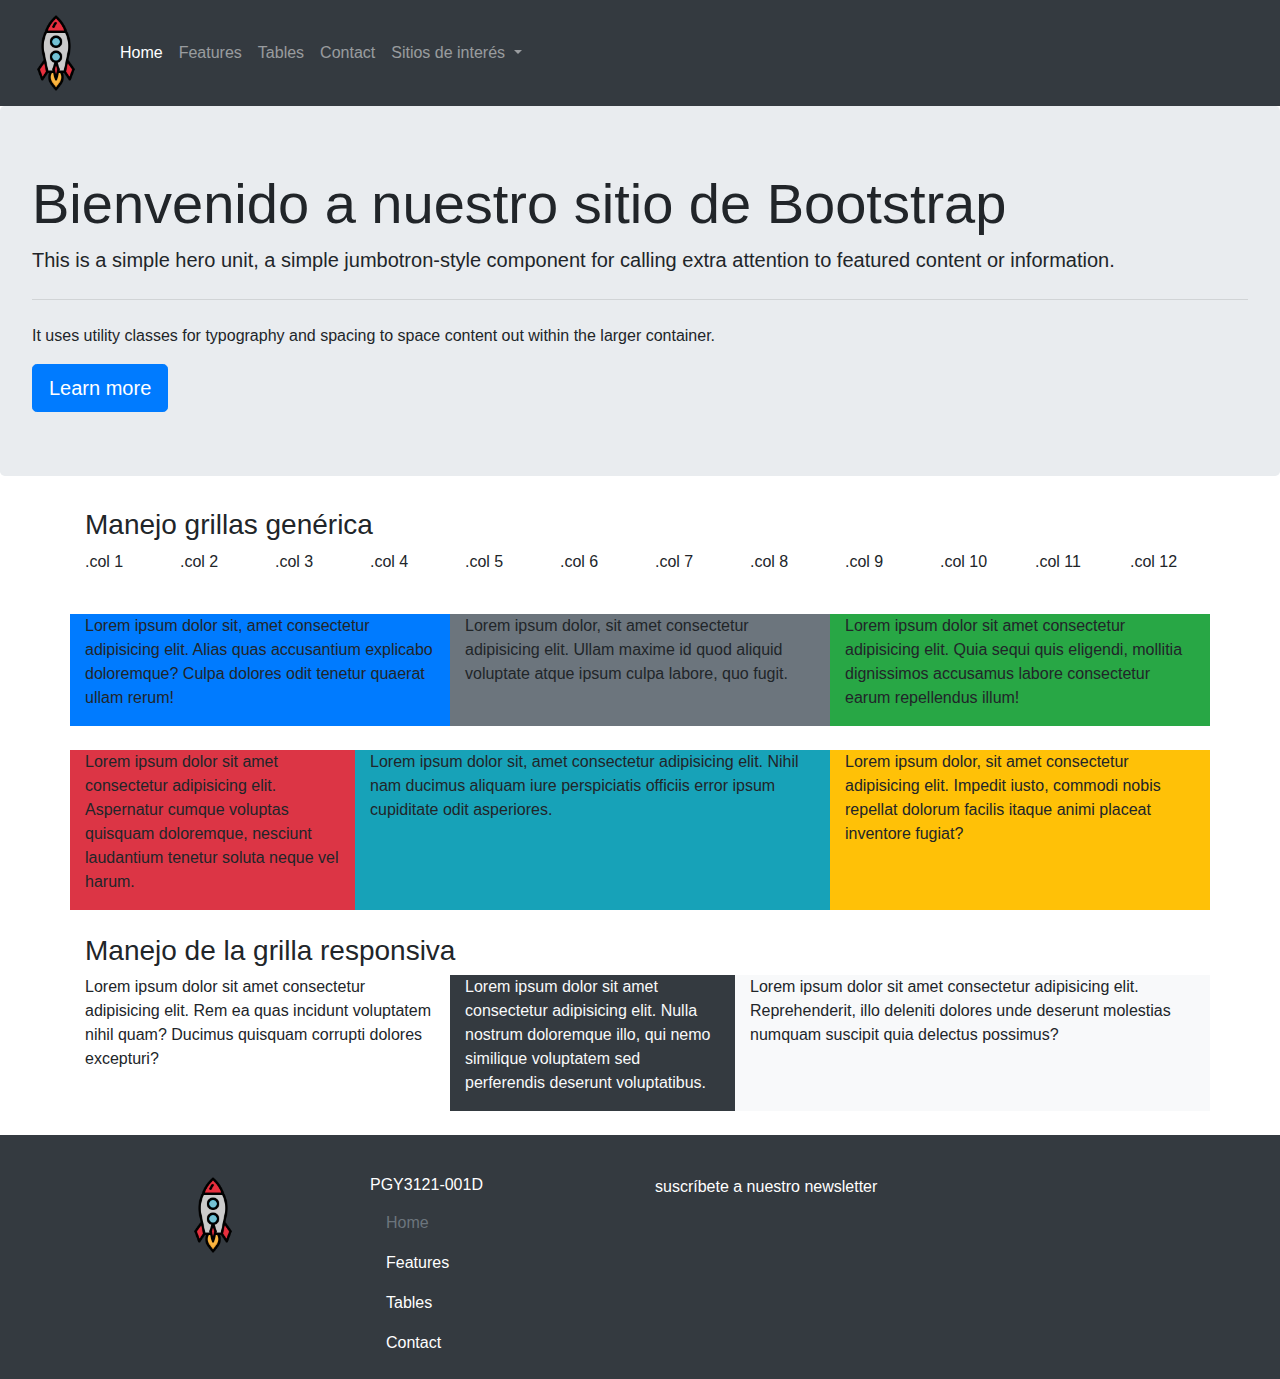
==== index.html @ 133dc0e1 "Iniciamos el proyecto con el sitio Bootstrap" ====
<!DOCTYPE html>
<html lang="es-cl">
<head>
    <meta charset="UTF-8">
    <meta http-equiv="X-UA-Compatible" content="IE=edge">
    <meta name="viewport" content="width=device-width, initial-scale=1.0">
    <meta name="description" content="Implementando Bootstrap PGY3121-001D">
    <meta name="author" content="Esteban Dido">
    <meta name="keywords" content="bootstrap">

    <!-- Precargar CSS Boostrap Locales -->
    <link rel="stylesheet" href="assets/css/bootstrap.min.css" type="text/css">

    <!-- Cargar CSS propios -->
    <link rel="stylesheet" href="assets/css/styles.css">


    <title>Implementando Bootstrap</title>
</head>
<body>
    <!--Navbar-->
    <nav class="navbar navbar-expand-lg navbar-dark bg-dark">
        <a class="navbar-brand" href="index.html">
            <img src="assets/img/rocket_512x512.png" alt="LOGO" width="80px" height="80px">
        </a>
        <button class="navbar-toggler" type="button" data-toggle="collapse" data-target="#navbarNavDropdown" aria-controls="navbarNavDropdown" aria-expanded="false" aria-label="Toggle navigation">
            <span class="navbar-toggler-icon"></span>
        </button>
        <div class="collapse navbar-collapse" id="navbarNavDropdown">
            <ul class="navbar-nav">
                <li class="nav-item active">
                    <a class="nav-link" href="index.html">Home <span class="sr-only">(current)</span></a>
                </li>
                <li class="nav-item">
                    <a class="nav-link" href="features.html">Features</a>
                </li>
                <li class="nav-item">
                    <a class="nav-link" href="tables.html">Tables</a>
                </li>
                <li class="nav-item">
                    <a class="nav-link" href="contact.html">Contact</a>
                </li>
                <li class="nav-item dropdown">
                    <a class="nav-link dropdown-toggle" href="#" id="navbarDropdownMenuLink" role="button" data-toggle="dropdown" aria-haspopup="true" aria-expanded="false">
                    Sitios de interés
                    </a>
                    <div class="dropdown-menu" aria-labelledby="navbarDropdownMenuLink">
                    <a class="dropdown-item" href="https://getbootstrap.com" target="_blank">Boostrap Official</a>
                    <a class="dropdown-item" href="http://www.google.cl" target="_blank">Google</a>
                    <a class="dropdown-item" href="http://stackoverflow.com" target="_blank">StackOverflow</a>
                    </div>
                </li>
            </ul>
        </div>
    </nav>
    
    <!--Header-->
    <div class="jumbotron">
        <h1 class="display-4">Bienvenido a nuestro sitio de Bootstrap</h1>
        <p class="lead">This is a simple hero unit, a simple jumbotron-style component for calling extra attention to featured content or information.</p>
        <hr class="my-4">
        <p>It uses utility classes for typography and spacing to space content out within the larger container.</p>
        <a class="btn btn-primary btn-lg" href="#" role="button">Learn more</a>
      </div>

    

    <!--MAIN Section-->
    <div class="container">
        <h3>Manejo grillas genérica</h3>
        <div class="row">
            <div class="col">
                <p>.col 1</p>
            </div>
            <div class="col">
                <p>.col 2</p>
            </div>
            <div class="col">
                <p>.col 3</p>
            </div>
            <div class="col">
                <p>.col 4</p>
            </div>
            <div class="col">
                <p>.col 5</p>
            </div>
            <div class="col">
                <p>.col 6</p>
            </div>
            <div class="col">
                <p>.col 7</p>
            </div>
            <div class="col">
                <p>.col 8</p>
            </div>
            <div class="col">
                <p>.col 9</p>
            </div>
            <div class="col">
                <p>.col 10</p>
            </div>
            <div class="col">
                <p>.col 11</p>
            </div>
            <div class="col">
                <p>.col 12</p>
            </div>
        </div>        
        <br>    
        <div class="row">
            <div class="col bg-primary">
                <p>Lorem ipsum dolor sit, amet consectetur adipisicing elit. Alias quas accusantium explicabo doloremque? Culpa dolores odit tenetur quaerat ullam rerum!</p>
            </div>
            <div class="col bg-secondary">
                <p>Lorem ipsum dolor, sit amet consectetur adipisicing elit. Ullam maxime id quod aliquid voluptate atque ipsum culpa labore, quo fugit.</p>
            </div>
            <div class="col bg-success">
                <p>Lorem ipsum dolor sit amet consectetur adipisicing elit. Quia sequi quis eligendi, mollitia dignissimos accusamus labore consectetur earum repellendus illum!</p>
            </div>
        </div>
        <br>
        <div class="row">
            <div class="col-3 bg-danger">
                <p>Lorem ipsum dolor sit amet consectetur adipisicing elit. Aspernatur cumque voluptas quisquam doloremque, nesciunt laudantium tenetur soluta neque vel harum.</p>
            </div>
            <div class="col-5 bg-info">
                <p>Lorem ipsum dolor sit, amet consectetur adipisicing elit. Nihil nam ducimus aliquam iure perspiciatis officiis error ipsum cupiditate odit asperiores.</p>
            </div>
            <div class="col-4 bg-warning">
                <p>Lorem ipsum dolor, sit amet consectetur adipisicing elit. Impedit iusto, commodi nobis repellat dolorum facilis itaque animi placeat inventore fugiat?</p>
            </div>
        </div>
        <br>
        <h3>Manejo de la grilla responsiva</h3>
        <div class="row">
            <div class="col-sm-12 col-md-2 col-xl-4 bg-white">
                <p>Lorem ipsum dolor sit amet consectetur adipisicing elit. Rem ea quas incidunt voluptatem nihil quam? Ducimus quisquam corrupti dolores excepturi?</p>
            </div>
            <div class="col-sm-12 col-md-4 col-xl-3 bg-dark text-light">
                <p>Lorem ipsum dolor sit amet consectetur adipisicing elit. Nulla nostrum doloremque illo, qui nemo similique voluptatem sed perferendis deserunt voluptatibus.</p>
            </div>
            <div class="col-sm-12 col-md-6 col-xl-5 bg-light">
                <p>Lorem ipsum dolor sit amet consectetur adipisicing elit. Reprehenderit, illo deleniti dolores unde deserunt molestias numquam suscipit quia delectus possimus?</p>
            </div>
        </div>

    </div>

    <!--Footer Section-->
    <footer class="footer bg-dark mt-4 py-3">
        <div class="container">
            <div class="row">
                <div class="col-sm-12 col-md-3 text-center mt-4">
                    <img src="assets/img/rocket_512x512.png" alt="LOGO" width="80px" height="80px">
                </div>
                <div class="col-sm-12 col-md-3 mt-4">
                    <h6 class="display-6">PGY3121-001D</h6>
                    <nav class="nav flex-column">                        
                        <a class="nav-link disabled" href="index.html">Home</a>
                        <a class="nav-link" href="features.html">Features</a>
                        <a class="nav-link" href="tables.html">Tables</a>
                        <a class="nav-link " href="contact.html" >Contact</a>
                    </nav>
                </div>
                <div class="col-sm-12 col-md-6 mt-4">
                    <p>suscríbete a nuestro newsletter</p>    
                </div>                
            </div>
        </div>
    </footer>


    <!-- Preacargar JS Boostrap al final del documento -->
    <!-- El orden de carga es jQuery, Popper.js, Boostrap.js -->
    <script src="assets/js/jquery-3.5.1.slim.min.js"></script>
    <script src="assets/js/popper.min.js"></script>
    <script src="assets/js/bootstrap.min.js"></script>
</body>
</html>
---- assets/css/styles.css ----
.footer {
    background-color: #343a40;
    color: white;
}

.footer a {
    color: white;
}

.footer a:hover {
    color: #007bff;
}

.carousel .carousel-indicators li {
    width: 10px;
    height: 10px;
    border-radius: 50%;
}
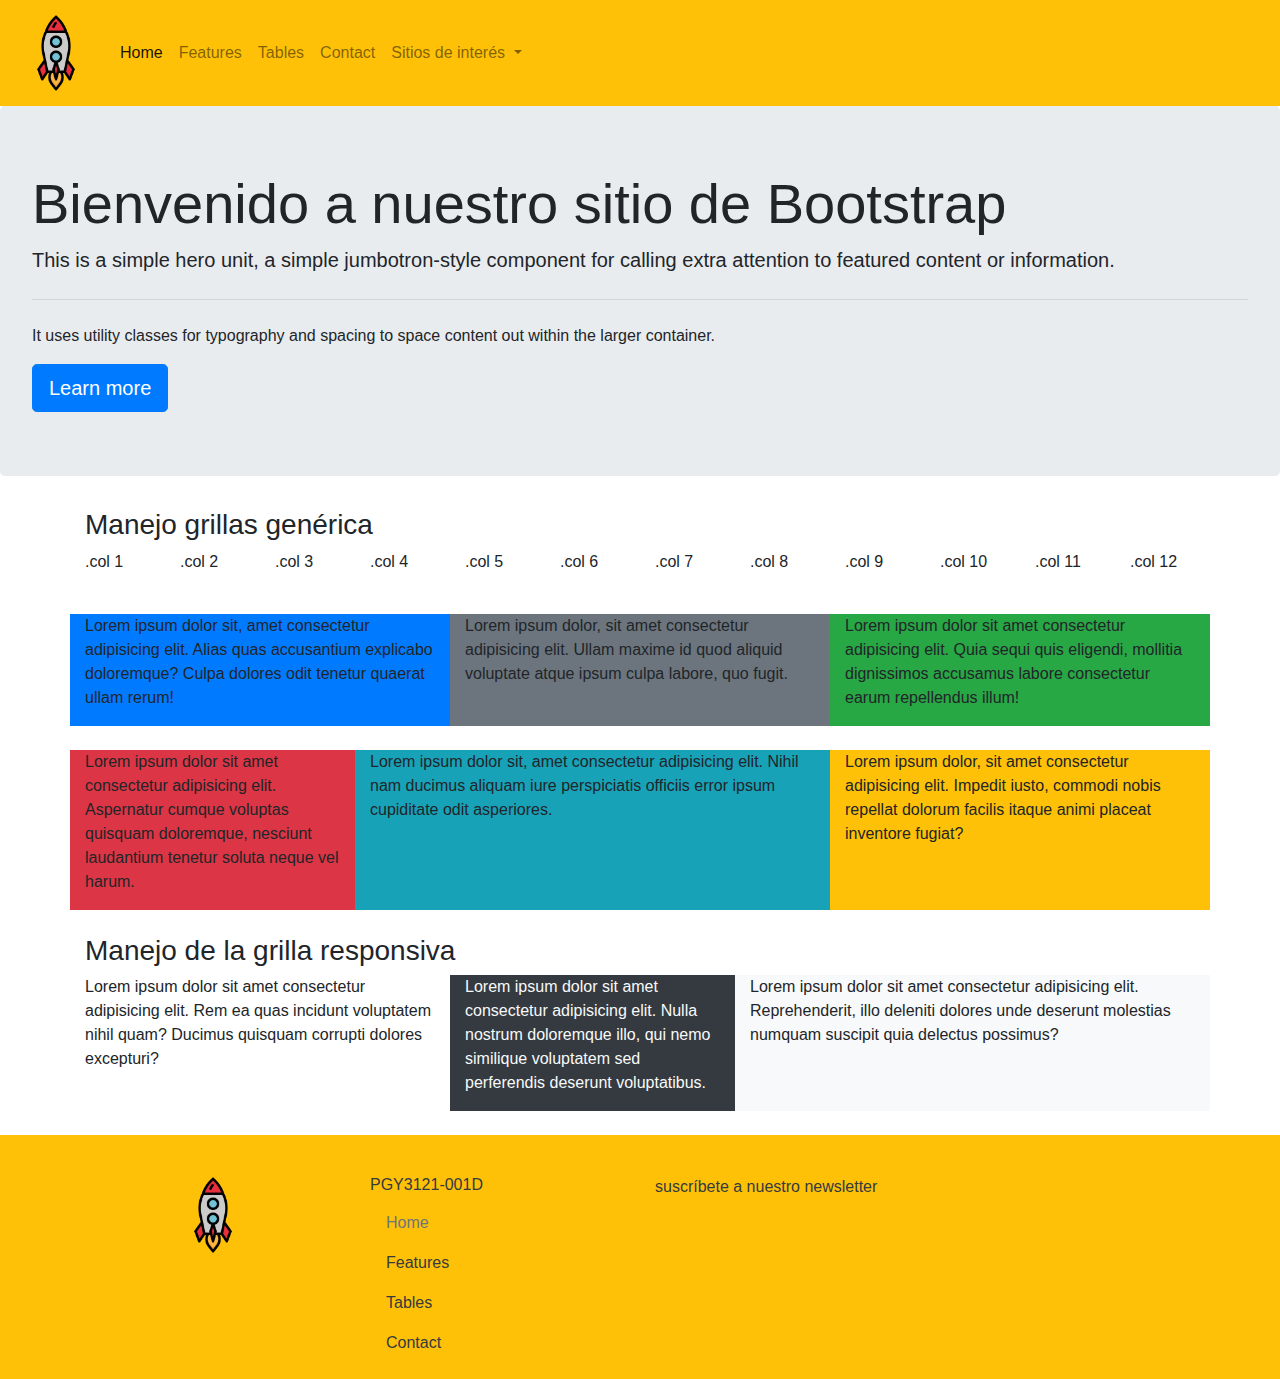
==== commit 858dace7: "Cambiamos el color del footer a #343a40" ====
--- a/index.html
+++ b/index.html
@@ -19,7 +19,7 @@
 </head>
 <body>
     <!--Navbar-->
-    <nav class="navbar navbar-expand-lg navbar-dark bg-dark">
+    <nav class="navbar navbar-expand-lg navbar-light bg-warning">
         <a class="navbar-brand" href="index.html">
             <img src="assets/img/rocket_512x512.png" alt="LOGO" width="80px" height="80px">
         </a>
@@ -147,7 +147,7 @@
     </div>
 
     <!--Footer Section-->
-    <footer class="footer bg-dark mt-4 py-3">
+    <footer class="footer mt-4 py-3">
         <div class="container">
             <div class="row">
                 <div class="col-sm-12 col-md-3 text-center mt-4">
--- a/assets/css/styles.css
+++ b/assets/css/styles.css
@@ -1,10 +1,10 @@
 .footer {
-    background-color: #343a40;
-    color: white;
+    background-color: #ffc107;
+    color: #343a40;
 }
 
 .footer a {
-    color: white;
+    color: #343a40;
 }
 
 .footer a:hover {
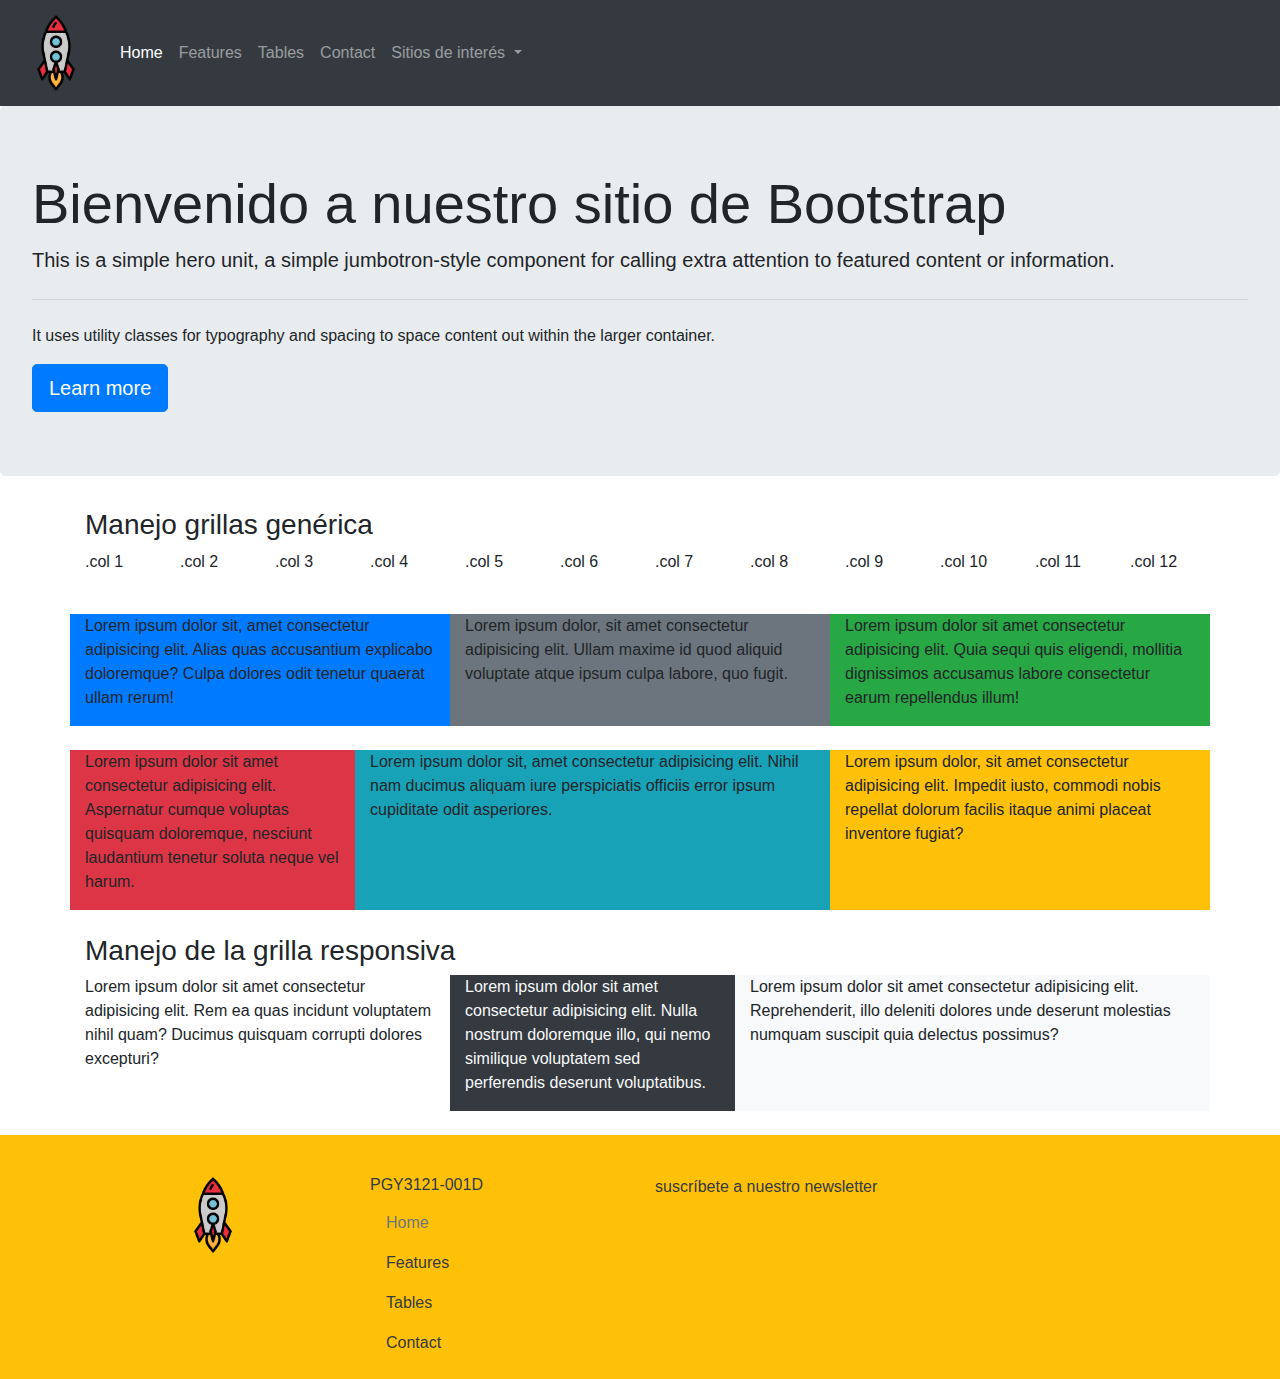
==== commit 98f417cb: "Modificado el color de la navbar del index" ====
--- a/index.html
+++ b/index.html
@@ -19,7 +19,7 @@
 </head>
 <body>
     <!--Navbar-->
-    <nav class="navbar navbar-expand-lg navbar-light bg-warning">
+    <nav class="navbar navbar-expand-lg navbar-dark bg-dark">
         <a class="navbar-brand" href="index.html">
             <img src="assets/img/rocket_512x512.png" alt="LOGO" width="80px" height="80px">
         </a>
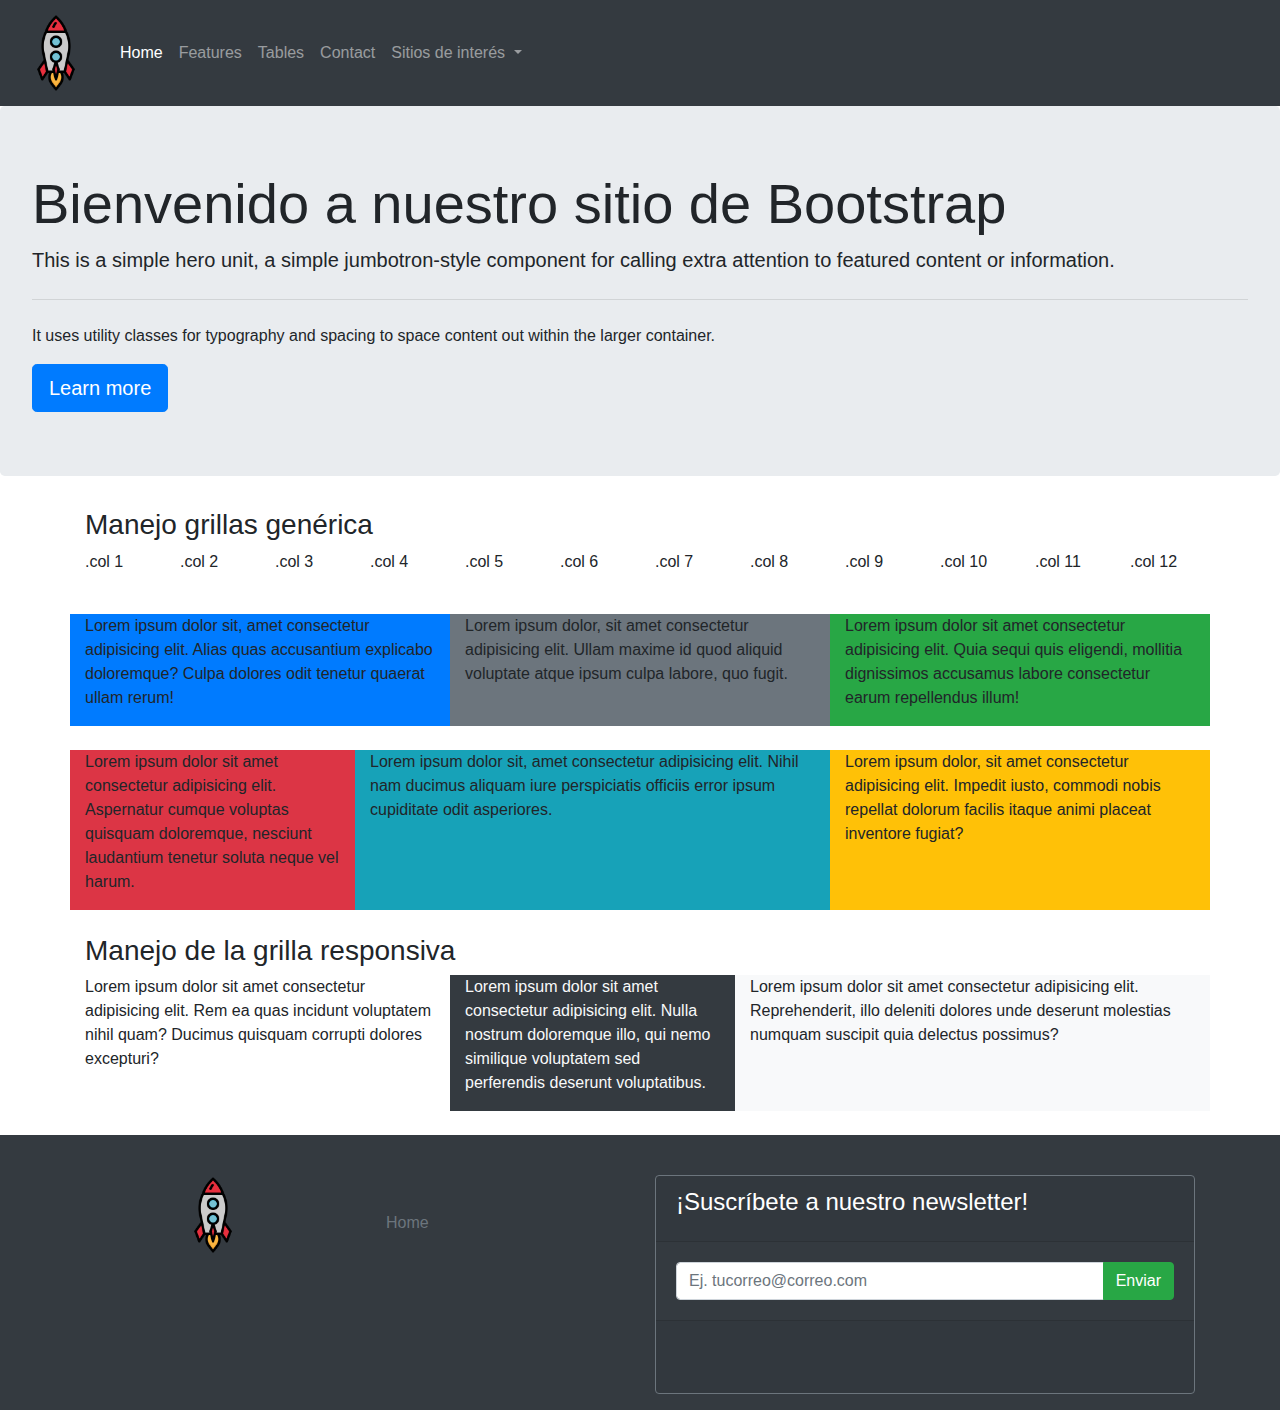
==== commit 883f4421: "Agregamos al index el formulario de registro a newsletter" ====
--- a/index.html
+++ b/index.html
@@ -147,7 +147,7 @@
     </div>
 
     <!--Footer Section-->
-    <footer class="footer mt-4 py-3">
+    <footer class="footer bg-dark mt-4 py-3">
         <div class="container">
             <div class="row">
                 <div class="col-sm-12 col-md-3 text-center mt-4">
@@ -163,7 +163,41 @@
                     </nav>
                 </div>
                 <div class="col-sm-12 col-md-6 mt-4">
-                    <p>suscríbete a nuestro newsletter</p>    
+                    <div class="card bg-dark text-white border-secondary">
+                        <div class="card-header">
+                            <h4 class="card-title">¡Suscríbete a nuestro newsletter!</h4>
+                        </div>
+                        <div class="card-body">
+                            <div class="input-group">
+                                <input class="form-control" type="email" name="email" id="email" placeholder="Ej. tucorreo@correo.com">
+                                <div class="input-group-append">
+                                    <button class="btn btn-success" type="submit">Enviar</button>
+                                </div>
+                            </div>
+                        </div>
+                        <div class="card-footer text-center">
+                            <a class="card-link" href="">
+                                <span style="font-size: 2em;">
+                                    <i class="fab fa-facebook-f"></i>
+                                </span>
+                            </a>
+                            <a class="card-link" href="">
+                                <span style="font-size: 2em;">
+                                    <i class="fab fa-instagram"></i>
+                                </span>
+                            </a>
+                            <a class="card-link" href="">
+                                <span style="font-size: 2em;">
+                                    <i class="fab fa-twitter"></i>
+                                </span>
+                            </a>
+                            <a class="card-link" href="http://www.twitch.com">
+                                <span style="font-size: 2em;">
+                                    <i class="fab fa-twitch"></i>
+                                </span>
+                            </a>
+                        </div>
+                    </div>
                 </div>                
             </div>
         </div>
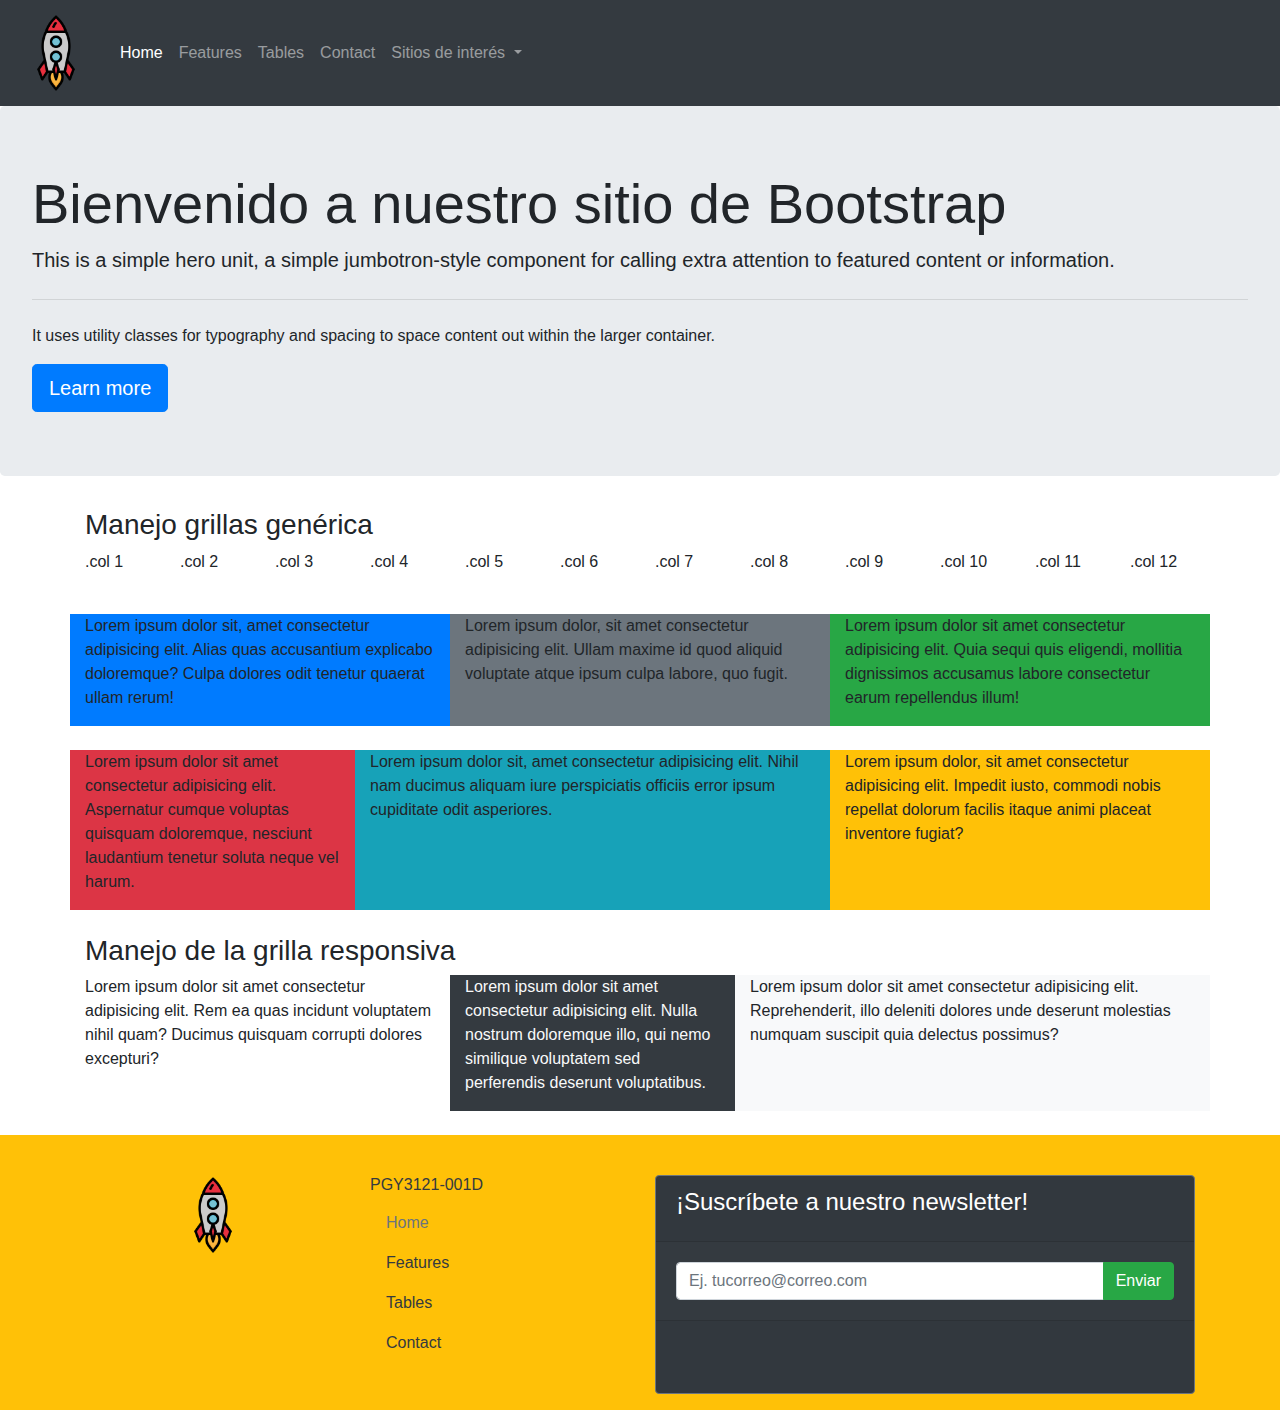
==== commit da067b48: "Merge branch 'prueba01'" ====
--- a/index.html
+++ b/index.html
@@ -147,7 +147,7 @@
     </div>
 
     <!--Footer Section-->
-    <footer class="footer bg-dark mt-4 py-3">
+    <footer class="footer mt-4 py-3">
         <div class="container">
             <div class="row">
                 <div class="col-sm-12 col-md-3 text-center mt-4">
